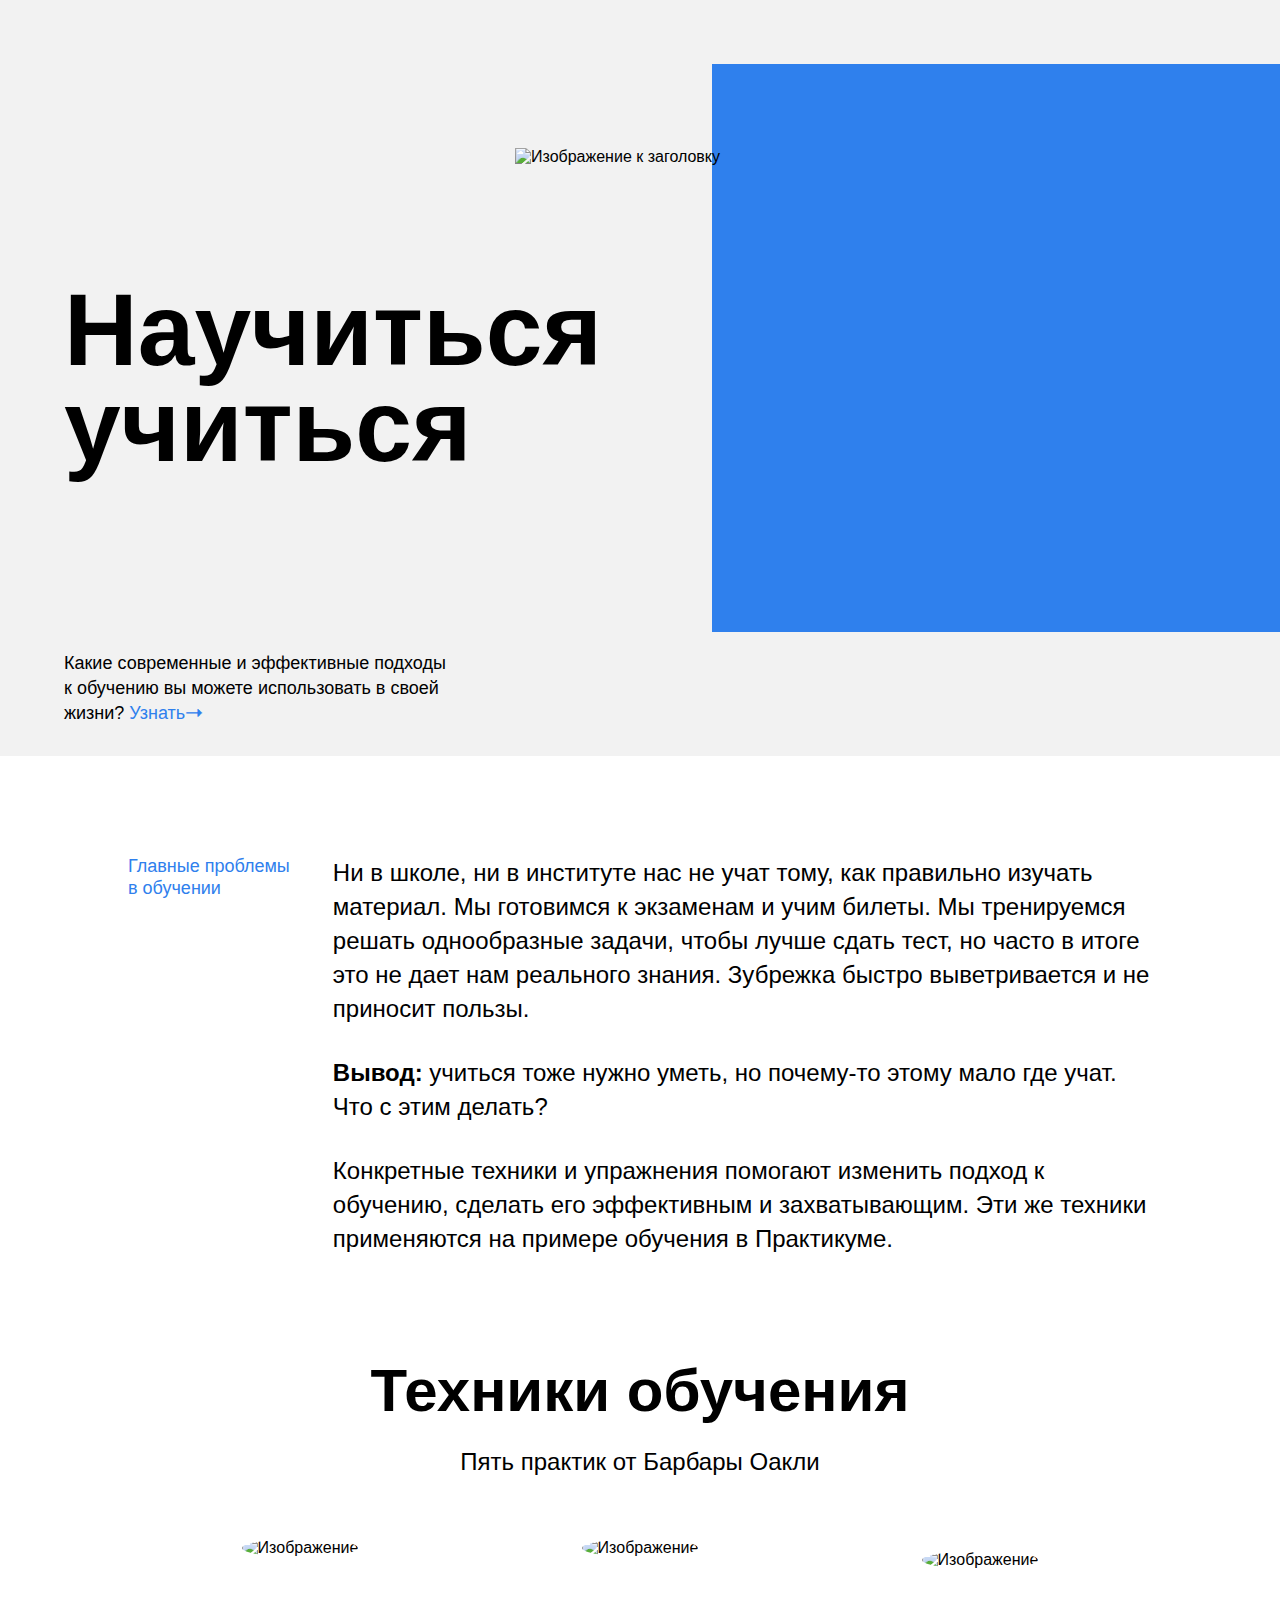
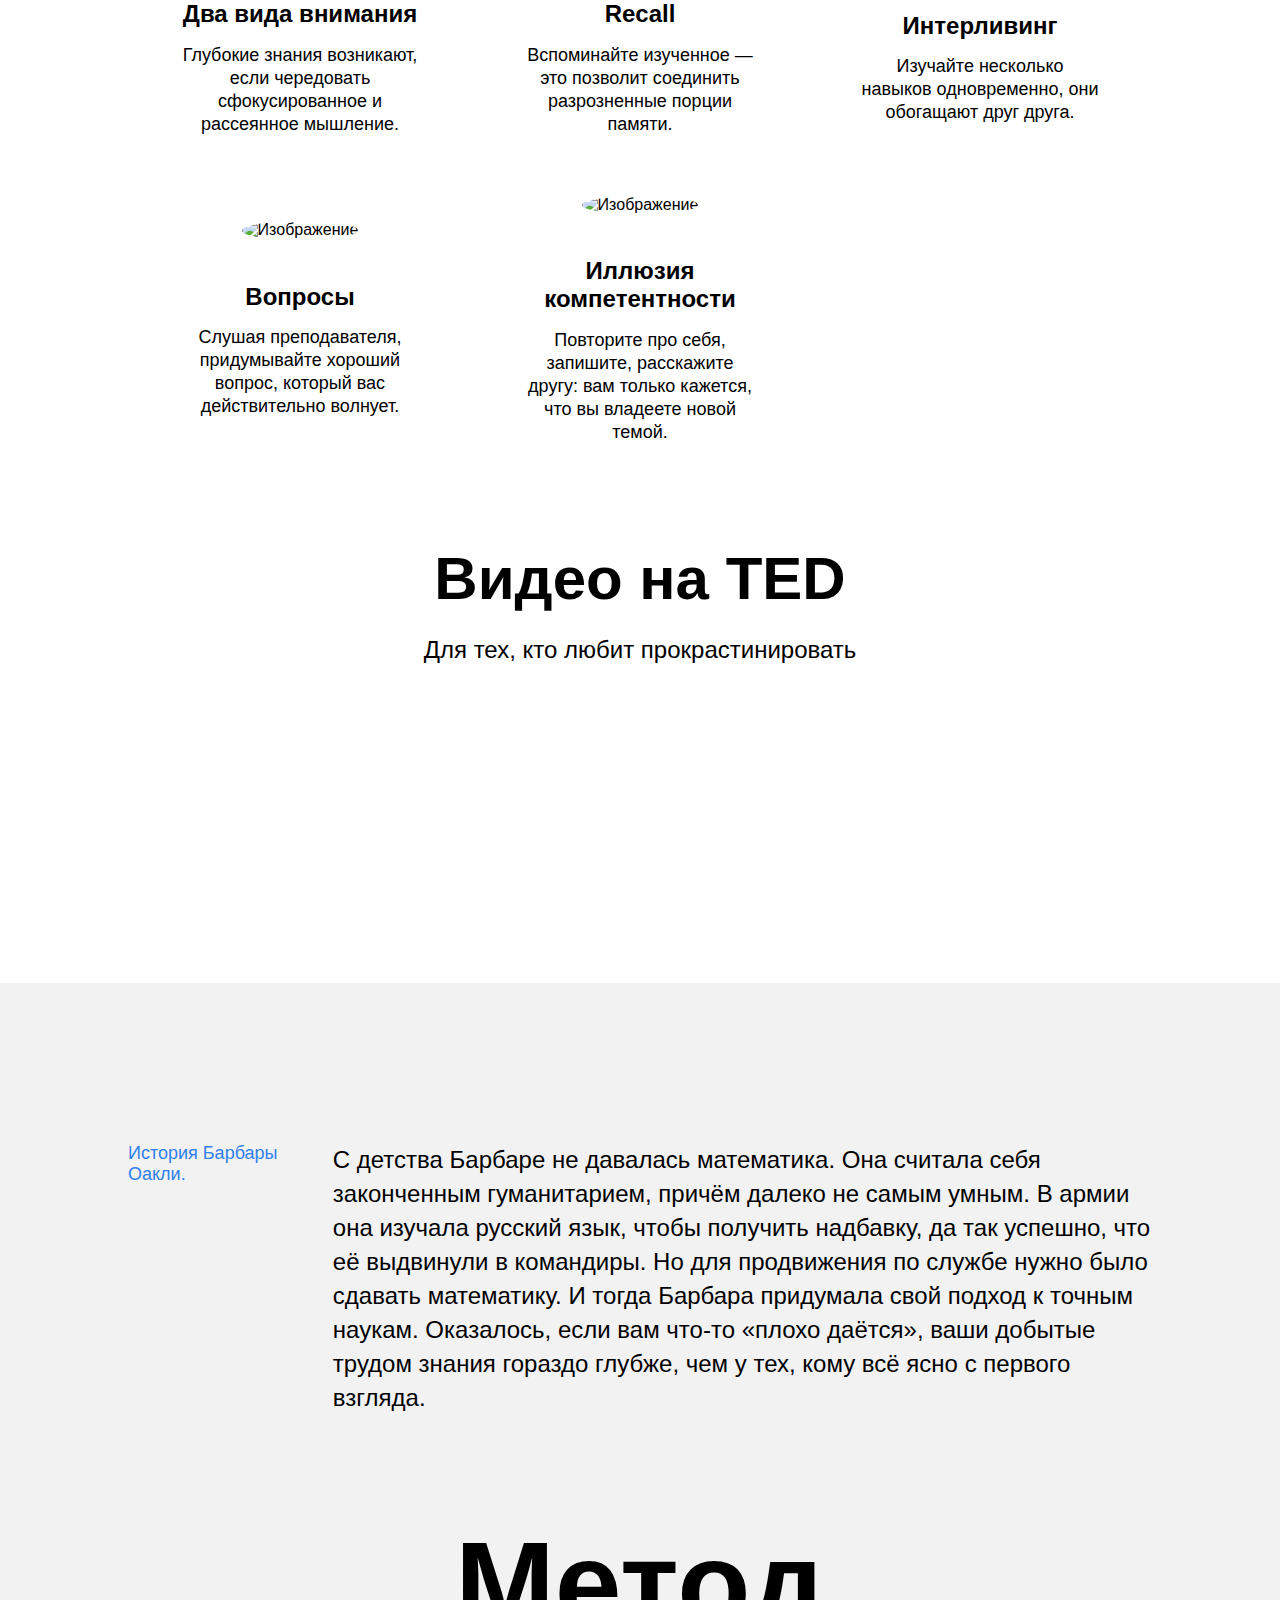
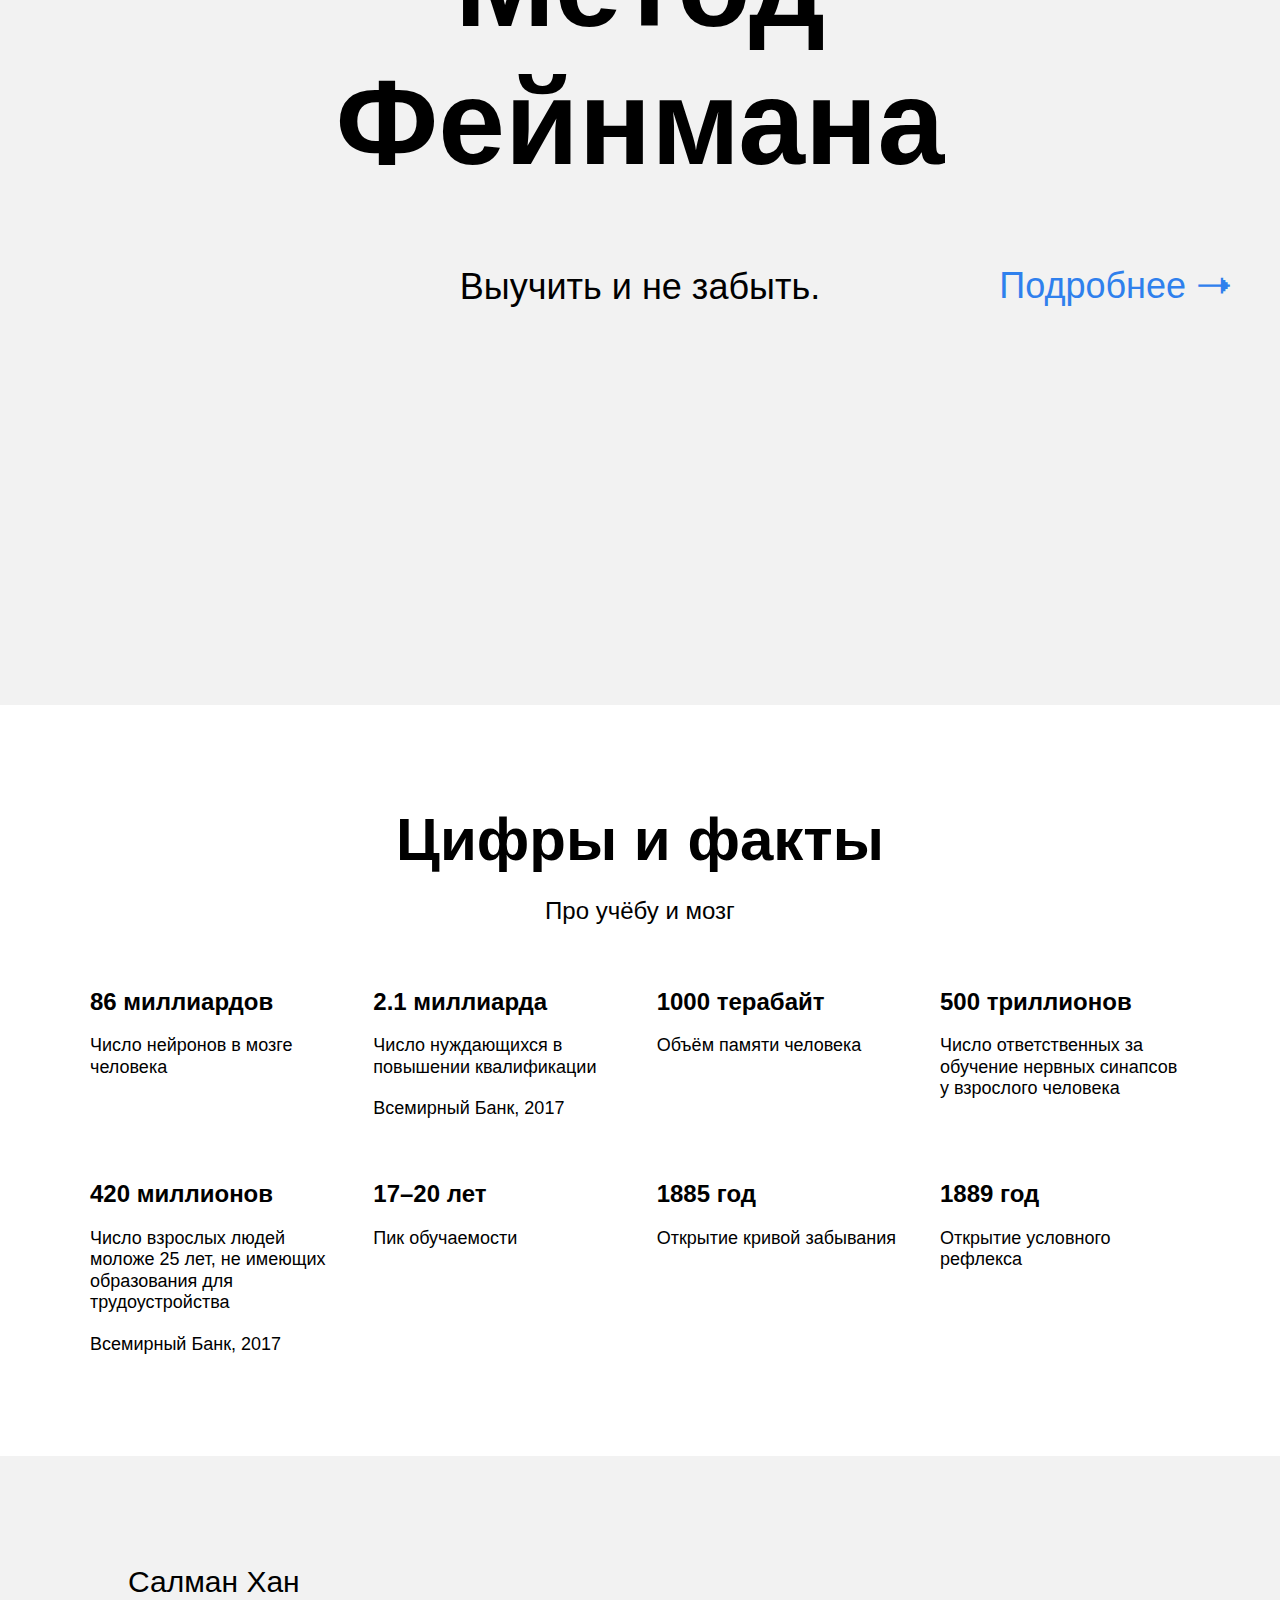
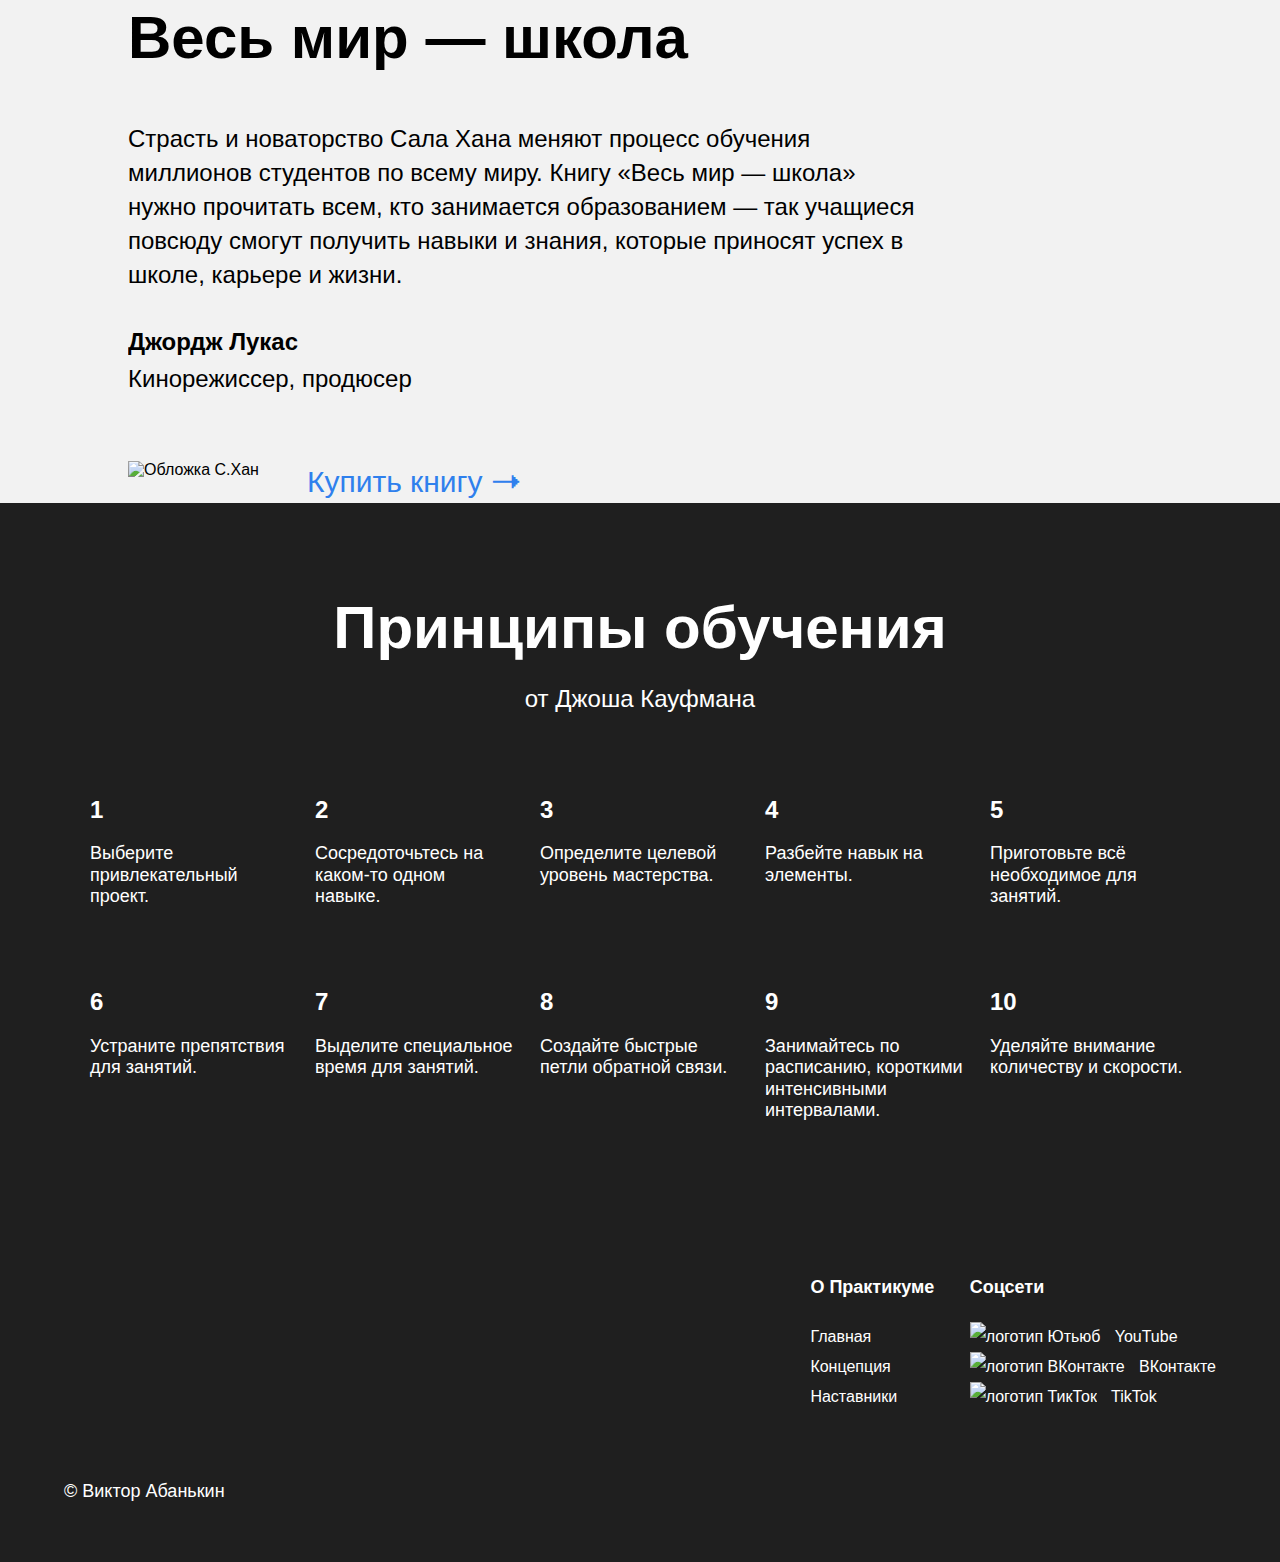
==== pages/index.html @ 1af1bafb "added animation, blocks: techniques, video, oakley & khan" ====
<!DOCTYPE html>
<html lang="ru">
<head>
  <meta charset="UTF-8">
  <meta name="viewport" content="width=device-width, initial-scale=1.0">
  <meta name="description" content="Принципы и методы изучения материала">
  <meta name="keyword" content="html, css">
  <meta name="author" content="Виктория Матынян">
  <link rel="stylesheet" href="../styles/index.css">
  <title>Научиться учиться</title>
</head>
<body>
  <div class="page">
    <header class="header">
      <div class="logo logo_place_header"></div>
      <h1 class="header__title">Научиться учиться</h1>
      <p class="header__subtitle">Какие современные и эффективные подходы к обучению вы можете использовать в
      своей жизни? <a href="#" class="header__link" target="_blank">Узнать🠒</a></p>
      <img src="../images/header-image.png" alt="Изображение к заголовку" class="header__main-illustration">
      <div class="header__square-pic rotation"></div>
    </header>
    <main class="content">
    <section class="description">
      <div class="two-columns">
        <h2 class="two-columns__brief">Главные проблемы в обучении</h2>
        <div class="two-columns__main-text">
        <p class="two-columns__paragraph">Ни в школе, ни в институте нас не учат тому, как правильно изучать материал. Мы готовимся к экзаменам и учим билеты. Мы тренируемся решать однообразные задачи, чтобы лучше сдать тест, но часто в итоге это не дает нам реального знания. Зубрежка быстро выветривается и не приносит пользы.</p>
        <p class="two-columns__paragraph"><span class="two-columns__span-accent">Вывод: </span>учиться тоже нужно уметь, но почему-то этому мало где учат. Что с этим делать?</p>
        <p class="two-columns__paragraph">Конкретные техники и упражнения помогают изменить подход к обучению, сделать его эффективным и захватывающим. Эти же техники применяются на примере обучения в Практикуме.</p>
        </div>
      </div>
    </section>
    <section class="techniques">
      <h2 class="section-title">Техники обучения</h2>
      <p class="section-subtitle">Пять практик от Барбары Оакли</p>
      <div class="cards">
        <div class="cards__item">
          <img src="../images/cards-attention.png" alt="Изображение" class="cards__image">
          <h3 class="cards__title">Два вида внимания</h3>
          <p class="cards__description">Глубокие знания возникают, если чередовать сфокусированное и рассеянное мышление.</p>
        </div>
        <div class="cards__item">
          <img src="../images/cards-recall.png" alt="Изображение" class="cards__image">
          <h3 class="cards__title">Recall</h3>
          <p class="cards__description">Вспоминайте изученное — это позволит соединить разрозненные порции памяти.</p>
        </div>
        <div class="cards__item">
          <img src="../images/cards-interliving.png" alt="Изображение" class="cards__image">
          <h3 class="cards__title">Интерливинг</h3>
          <p class="cards__description">Изучайте несколько навыков одновременно, они обогащают друг друга.</p>
        </div>
        <div class="cards__item">
          <img src="../images/cards-question.png" alt="Изображение" class="cards__image">
          <h3 class="cards__title">Вопросы</h3>
          <p class="cards__description">Слушая преподавателя, придумывайте хороший вопрос, который вас действительно волнует.</p>
        </div>
        <div class="cards__item">
          <img src="../images/cards-competence.png" alt="Изображение" class="cards__image">
          <h3 class="cards__title">Иллюзия компетентности</h3>
          <p class="cards__description">Повторите про себя, запишите, расскажите другу: вам только кажется, что вы владеете новой темой.</p>
        </div>
      </div>
    </section>
    <section class="video">
      <h2 class="section-title">Видео нa TED</h2>
      <p class="section-subtitle">Для тех, кто любит прокрастинировать</p>
      <div class="video__iframes">
        <iframe id="ytplayer" type="text/html" width="720" height="405"
  src="https://www.youtube.com/embed/5MgBikgcWnY" frameborder="0" allowfullscreen class="video__iframe"></iframe>
        <iframe id="ytplayer" type="text/html" width="515" height="316"
src="https://www.youtube.com/embed/arj7oStGLkU" frameborder="0" allowfullscreen class="video__iframe"></iframe>
      </div>
    </section>
    <section class="oakley">
      <div class="two-columns">
        <h2 class="two-columns__brief">История Барбары Оакли.</h2>
        <div class="two-columns__main-text">
        <p class="two-columns__paragraph">С детства Барбаре не давалась математика. Она считала себя законченным гуманитарием, причём далеко не самым умным. В армии она изучала русский язык, чтобы получить надбавку, да так успешно, что её выдвинули в командиры. Но для продвижения по службе нужно было сдавать математику. И тогда Барбара придумала свой подход к точным наукам. Оказалось, если вам что-то «плохо даётся», ваши добытые трудом знания гораздо глубже, чем у тех, кому всё ясно с первого взгляда.</p>
        </div>
      </div>
    </section>
    <section class="feynman">
      <h2 class="feynman__title">Метод Фейнмана</h2>
      <h3 class="feynman__subtitle">Выучить и не забыть.</h3>
      <a href="#" class="feynman__link" target="_blank">Подробнее 🠒</a>
    </section>
    <section class="digits">
      <h2 class="section-title">Цифры и факты</h2>
      <p class="section-subtitle">Про учёбу и мозг</p>
      <ul class="table">
        <li class="table__cell">
            <h3 class="table__heading">86 миллиардов</h3>
            <p class="table__text">Число нейронов в мозге человека</p>
        </li>
        <li class="table__cell">
          <h3 class="table__heading">2.1 миллиарда</h3>
          <p class="table__text">Число нуждающихся в повышении квалификации</p>
          <p class="table__text">Всемирный Банк, 2017</p>
        </li>
        <li class="table__cell">
          <h3 class="table__heading">1000 терабайт</h3>
          <p class="table__text">Объём памяти человека</p>
        </li>
        <li class="table__cell">
          <h3 class="table__heading">500 триллионов</h3>
          <p class="table__text">Число ответственных за обучение нервных синапсов у взрослого человека</p>
        </li>
        <li class="table__cell">
          <h3 class="table__heading">420 миллионов</h3>
          <p class="table__text">Число взрослых людей моложе 25 лет, не имеющих образования для трудоустройства</p>
          <p class="table__text">Всемирный Банк, 2017</p>
        </li>
        <li class="table__cell">
          <h3 class="table__heading">17–20 лет</h3>
          <p class="table__text">Пик обучаемости</p>
        </li>
        <li class="table__cell">
          <h3 class="table__heading">1885 год</h3>
          <p class="table__text">Открытие кривой забывания</p>
        </li>
        <li class="table__cell">
          <h3 class="table__heading">1889 год</h3>
          <p class="table__text">Открытие условного рефлекса</p>
        </li>
      </ul>
    </section>
    <section class="khan">
      <div class="khan__container">
        <p class="khan__author">Салман Хан</p>
        <h2 class="khan__title">Весь мир — школа</h2>
        <p class="khan__quote">Страсть и новаторство Сала Хана меняют процесс обучения миллионов студентов по всему миру. Книгу «Весь мир — школа» нужно прочитать всем, кто занимается образованием — так учащиеся повсюду смогут получить навыки и знания, которые приносят успех в школе, карьере и жизни.</p>
        <h3 class="khan__quote-author">Джордж Лукас</h3>
        <p class="khan__quote-author-subline">Кинорежиссер, продюсер</p>
        <div class="khan__book-container">
          <img src="../images/khan-book.jpg" alt="Обложка С.Хан" class="khan__book-pic">
          <a href="#" class="khan__buy-link" target="_blank">Купить книгу 🠒</a>
        </div>
      </div>

    </section>
    <section class="kaufman">
      <h2 class="section-title section-title_theme_dark">Принципы обучения</h2>
      <p class="section-subtitle section-subtitle_theme_dark">от Джоша Кауфмана</p>
      <ul class="table table_theme_dark">
        <li class="table__cell table__cell_theme_dark">
          <h3 class="table__heading table__heading_theme_dark">1</h3>
          <p class="table__text table__text_theme_dark">Выберите привлекательный проект.</p>
        </li>
        <li class="table__cell table__cell_theme_dark">
          <h3 class="table__heading table__heading_theme_dark">2</h3>
          <p class="table__text table__text_theme_dark">Сосредоточьтесь на каком-то одном навыке.</p>
        </li>
        <li class="table__cell table__cell_theme_dark">
          <h3 class="table__heading table__heading_theme_dark">3</h3>
          <p class="table__text table__text_theme_dark">Определите целевой уровень мастерства.</p>
        </li>
        <li class="table__cell table__cell_theme_dark">
          <h3 class="table__heading table__heading_theme_dark">4</h3>
          <p class="table__text table__text_theme_dark">Разбейте навык на элементы.</p>
        </li>
        <li class="table__cell table__cell_theme_dark">
          <h3 class="table__heading table__heading_theme_dark">5</h3>
          <p class="table__text table__text_theme_dark">Приготовьте всё необходимое для занятий.</p>
        </li>
        <li class="table__cell table__cell_theme_dark">
          <h3 class="table__heading table__heading_theme_dark">6</h3>
          <p class="table__text table__text_theme_dark">Устраните препятствия для занятий.</p>
        </li>
        <li class="table__cell table__cell_theme_dark">
          <h3 class="table__heading table__heading_theme_dark">7</h3>
          <p class="table__text table__text_theme_dark">Выделите специальное время для занятий.</p>
        </li>
        <li class="table__cell table__cell_theme_dark">
          <h3 class="table__heading table__heading_theme_dark">8</h3>
          <p class="table__text table__text_theme_dark">Создайте быстрые петли обратной связи.</p>
        </li>
        <li class="table__cell table__cell_theme_dark">
          <h3 class="table__heading table__heading_theme_dark">9</h3>
          <p class="table__text table__text_theme_dark">Занимайтесь по расписанию, короткими интенсивными интервалами.</p>
        </li>
        <li class="table__cell table__cell_theme_dark">
          <h3 class="table__heading table__heading_theme_dark">10</h3>
          <p class="table__text table__text_theme_dark">Уделяйте внимание количеству и скорости.</p>
        </li>
      </ul>
      <div class="kaufman__triangle rotation"></div>
    </section>
    <section class="resources">

    </section>
    </main>
    <footer class="footer">
      <div class="footer__columns">
        <div class="footer__column footer__column_content_copyright">
          <div class="logo logo_place_footer"></div>
          <p class="footer__author">&copy; Виктор Абанькин</p>
        </div>
        <div class="footer__column footer__column_content_info">
          <h2 class="footer__column-heading">О Практикуме</h2>
          <nav class="footer__column-links">
            <a href="#" class="footer__column-link" target="_blank">Главная</a>
            <a href="#" class="footer__column-link" target="_blank">Концепция</a>
            <a href="#" class="footer__column-link" target="_blank">Наставники</a>
          </nav>
        </div>
        <div class="footer__column footer__column_content_social">
          <h2 class="footer__column-heading">Соцсети</h2>
          <nav class="footer__column-links">
              <a href="https://www.youtube.com/@YandexPracticum" target="_blank" class="footer__column-link">
              <img src="../images/youtube-icon.svg" alt="логотип Ютьюб" class="footer__social-icon">
                YouTube</a>
              <a href="https://vk.com/yandex.praktikum" target="_blank" class="footer__column-link ">
              <img src="../images/vk_color_white.svg" alt="логотип ВКонтакте" class="footer__social-icon">
                ВКонтакте</a>
              <a href="#" target="_blank" class="footer__column-link">
              <img src="../images/tiktok-icon.svg" alt="логотип ТикТок" class="footer__social-icon">
                TikTok</a>
          </nav>
        </div>
      </div>
    </footer>
  </div>
</body>
</html>
---- styles/index.css ----
@import url(../vendor/normalize.css);
@import url(../blocks/page/page.css);
@import url(../blocks/header/header.css);
@import url(../blocks/logo/logo.css);
@import url(../blocks/logo/_place/logo_place_header.css);
@import url(../blocks/header/__title/header__title.css);
@import url(../blocks/header/__subtitle/header__subtitle.css);
@import url(../blocks/header/__link/header__link.css);
@import url(../blocks/header/__main-illustration/header__main-illustration.css);
@import url(../blocks/header/__square-pic/header__square-pic.css);
@import url(../blocks/rotation/rotation.css);
@import url(../blocks/description/description.css);
@import url(../blocks/two-columns/two-columns.css);
@import url(../blocks/two-columns/__brief/two-columns__brief.css);
@import url(../blocks/two-columns/__main-text/two-columns__main-text.css);
@import url(../blocks/two-columns/__paragraph/two-columns__paragraph.css);
@import url(../blocks/two-columns/__span-accent/two-columns__span-accent.css);
@import url(../blocks/techniques/techniques.css);
@import url(../blocks/cards/cards.css);
@import url(../blocks/cards/__item/cards__item.css);
@import url(../blocks/cards/__image/cards__image.css);
@import url(../blocks/cards/__title/cards__title.css);
@import url(../blocks/cards/__description/cards__description.css);
@import url(../blocks/video/video.css);
@import url(../blocks/video/__iframes/video__iframes.css);
@import url(../blocks/video/__iframe/video__iframe.css);
@import url(../blocks/oakley/oakley.css);
@import url(../blocks/feynman/feynman.css);
@import url(../blocks/feynman/__title/feynman__title.css);
@import url(../blocks/feynman/__subtitle/feynman__subtitle.css);
@import url(../blocks/feynman/__link/feynman__link.css);
@import url(../blocks/digits/digits.css);
@import url(../blocks/section-title/section-title.css);
@import url(../blocks/section-title/_theme/section-title_theme_dark.css);
@import url(../blocks/section-subtitle/section-subtitle.css);
@import url(../blocks/section-subtitle/_theme/section-subtitle_theme_dark.css);
@import url(../blocks/table/table.css);
@import url(../blocks/table/_theme/table_theme_dark.css);
@import url(../blocks/table/__cell/table__cell.css);
@import url(../blocks/table/__cell/_theme/table__cell_theme_dark.css);
@import url(../blocks/table/__heading/table__heading.css);
@import url(../blocks/table/__heading/_theme/table__heading_theme_dark.css);
@import url(../blocks/table/__text/table__text.css);
@import url(../blocks/table/__text/_theme/table__text_theme_dark.css);
@import url(../blocks/khan/khan.css);
@import url(../blocks/khan/__container/khan__container.css);
@import url(../blocks/khan/__author/khan__author.css);
@import url(../blocks/khan/__title/khan__title.css);
@import url(../blocks/khan/__quote/khan__quote.css);
@import url(../blocks/khan/__quote-author/khan__quote-author.css);
@import url(../blocks/khan/__quote-author-subline/khan__quote-author-subline.css);
@import url(../blocks/khan/__book-container/khan__book-container.css);
@import url(../blocks/khan/__book-pic/khan__book-pic.css);
@import url(../blocks/khan/__buy-link/khan__buy-link.css);
@import url(../blocks/kaufman/kaufman.css);
@import url(../blocks/kaufman/__triangle/kaufman__triangle.css);
@import url(../blocks/footer/footer.css);
@import url(../blocks/logo/_place/logo_place_footer.css);
@import url(../blocks/footer/__columns/footer__columns.css);
@import url(../blocks/footer/__column/footer__column.css);
@import url(../blocks/footer/__column/_content/footer__column_content_copyright.css);
@import url(../blocks/footer/__column/_content/footer__column_content_info.css);
@import url(../blocks/footer/__column/_content/footer__column_content_social.css);
@import url(../blocks/footer/__author/footer__author.css);
@import url(../blocks/footer/__column-heading/footer__column-heading.css);
@import url(../blocks/footer/__column-links/footer__column-links.css);
@import url(../blocks/footer/__column-link/footer__column-link.css);
@import url(../blocks/footer/__social-icon/footer__social-icon.css);
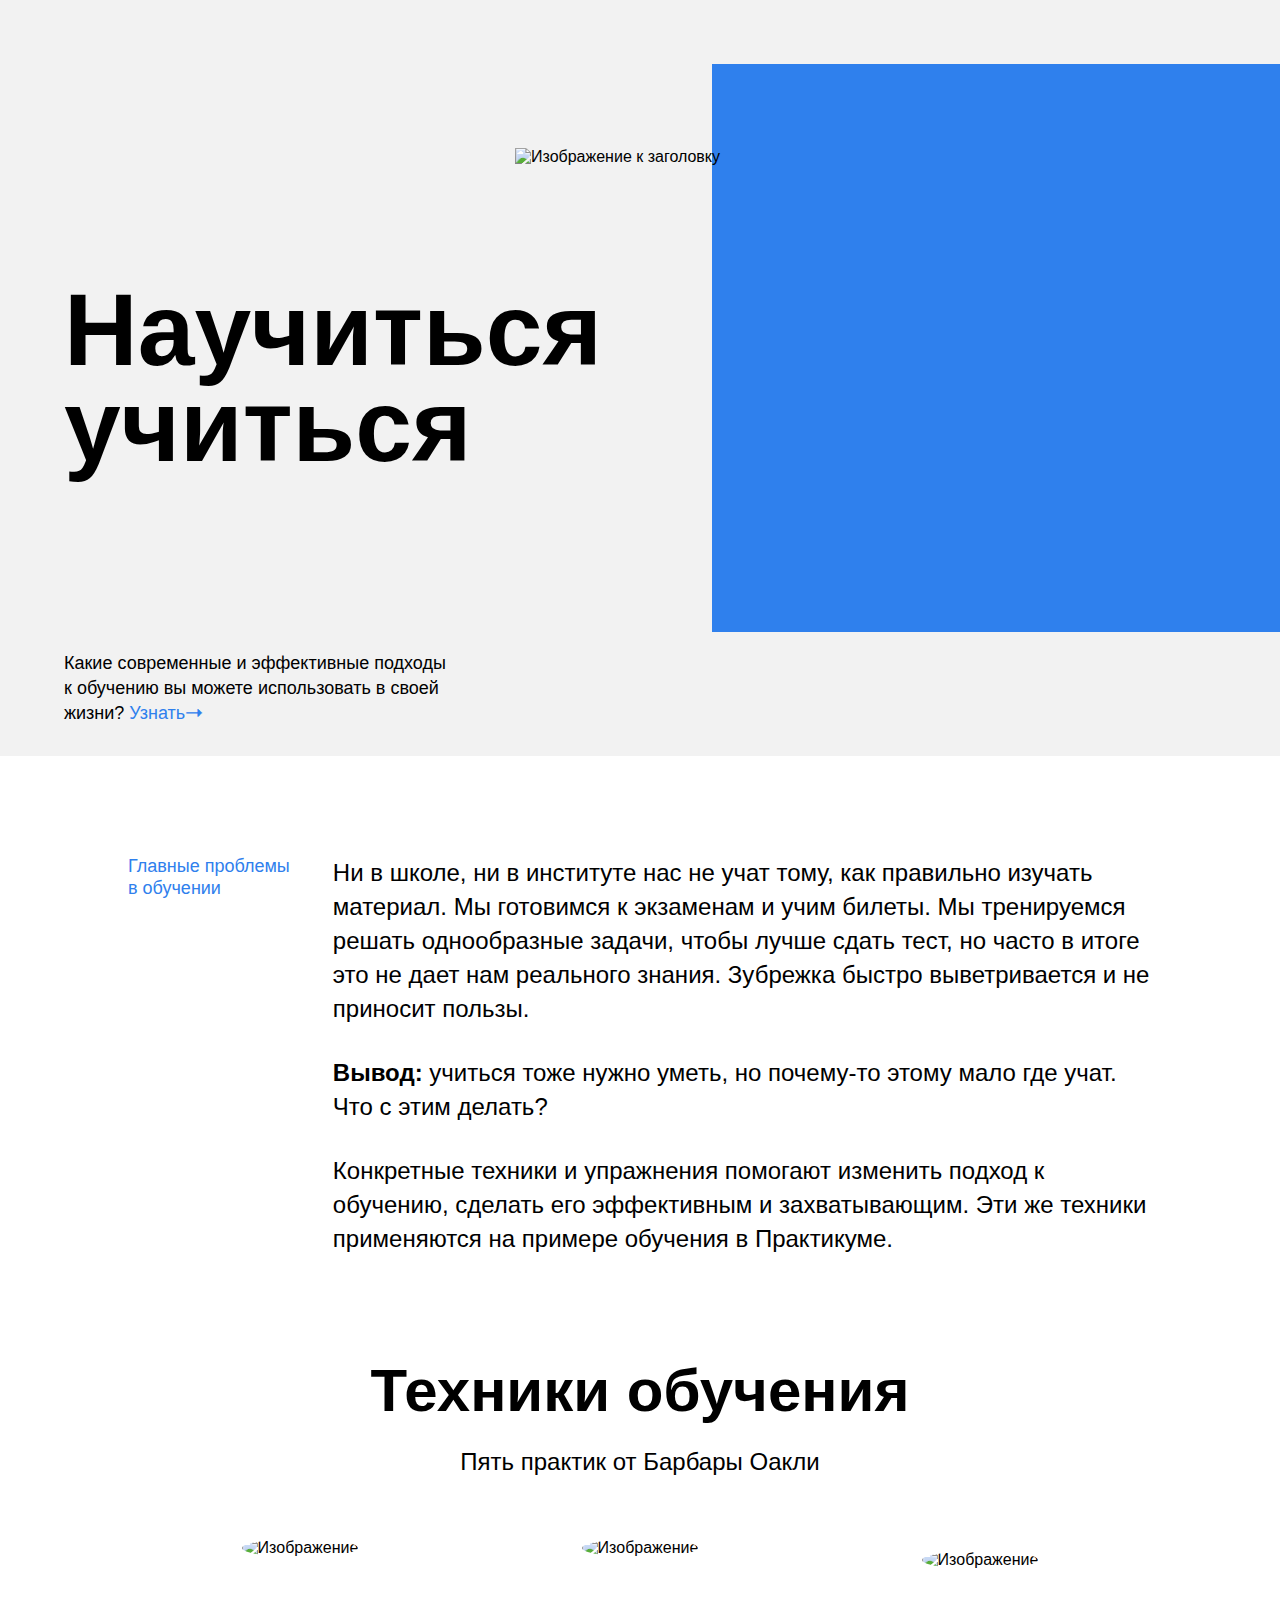
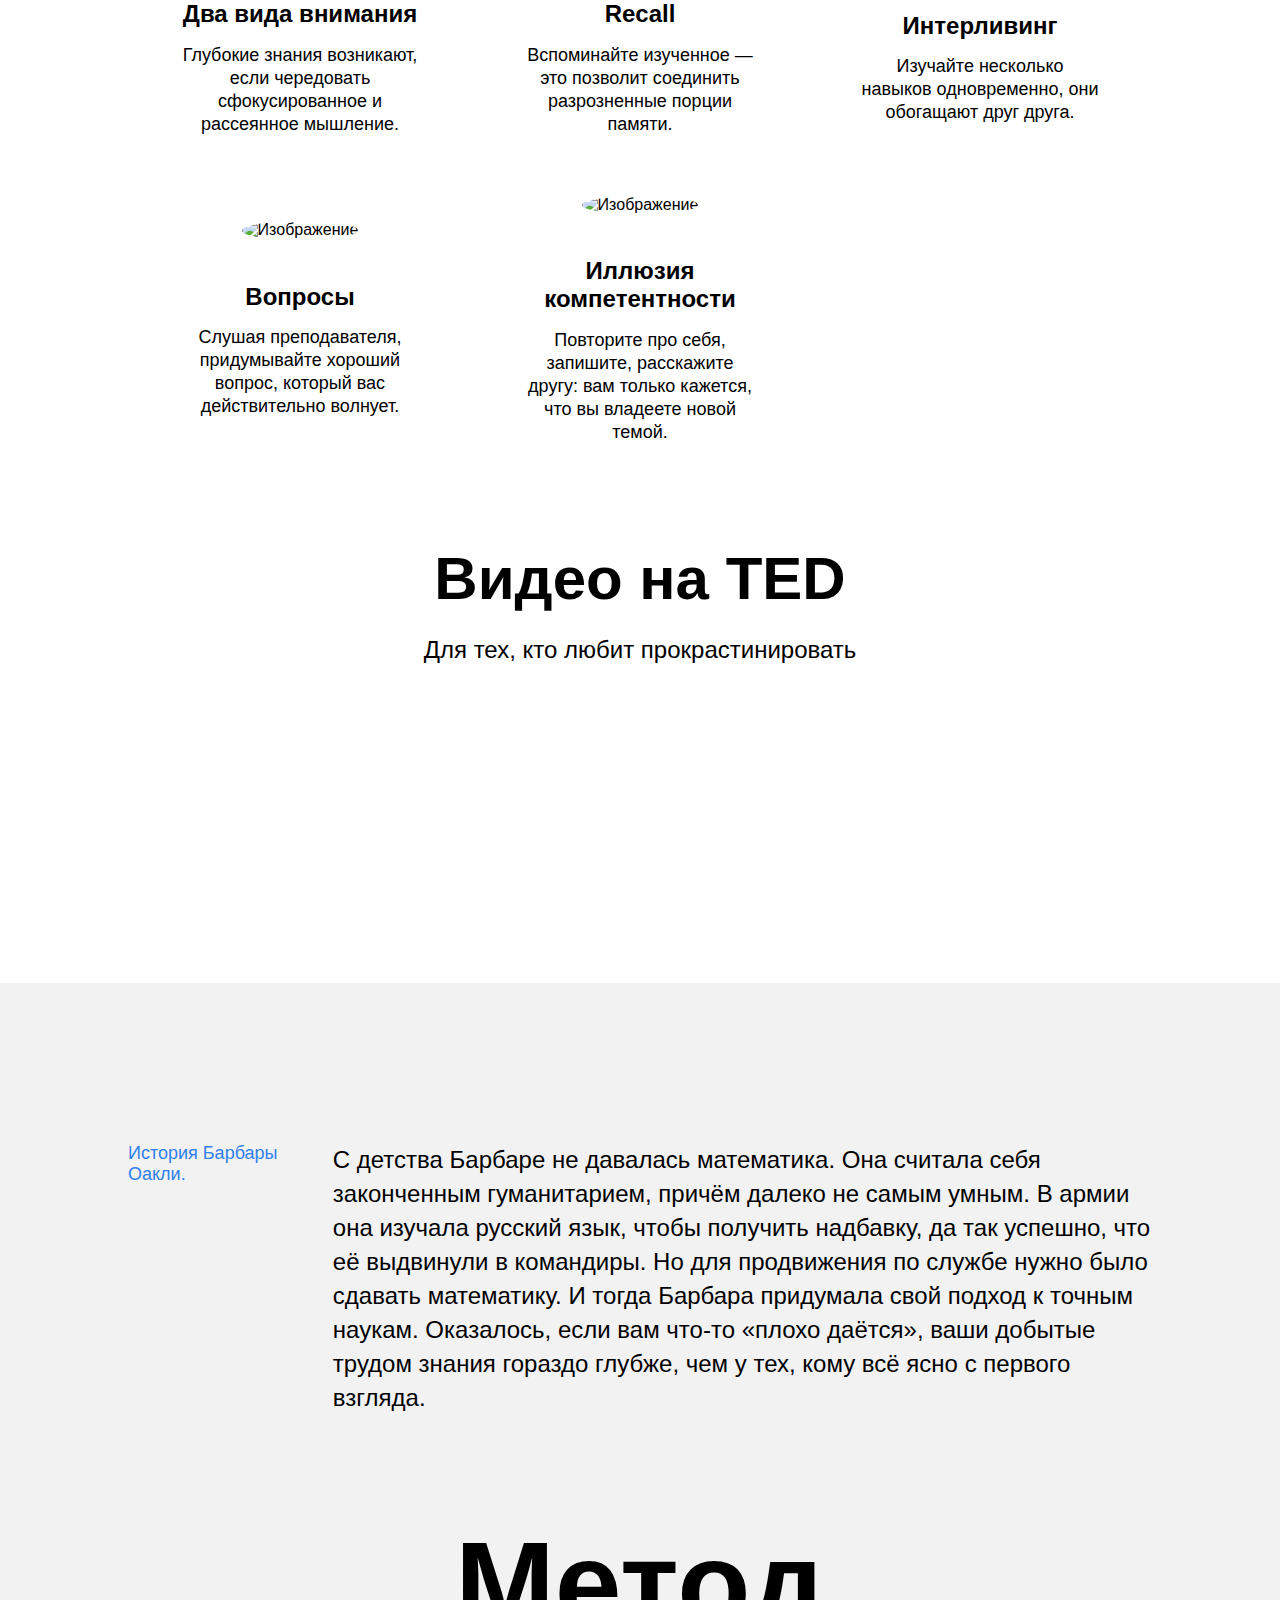
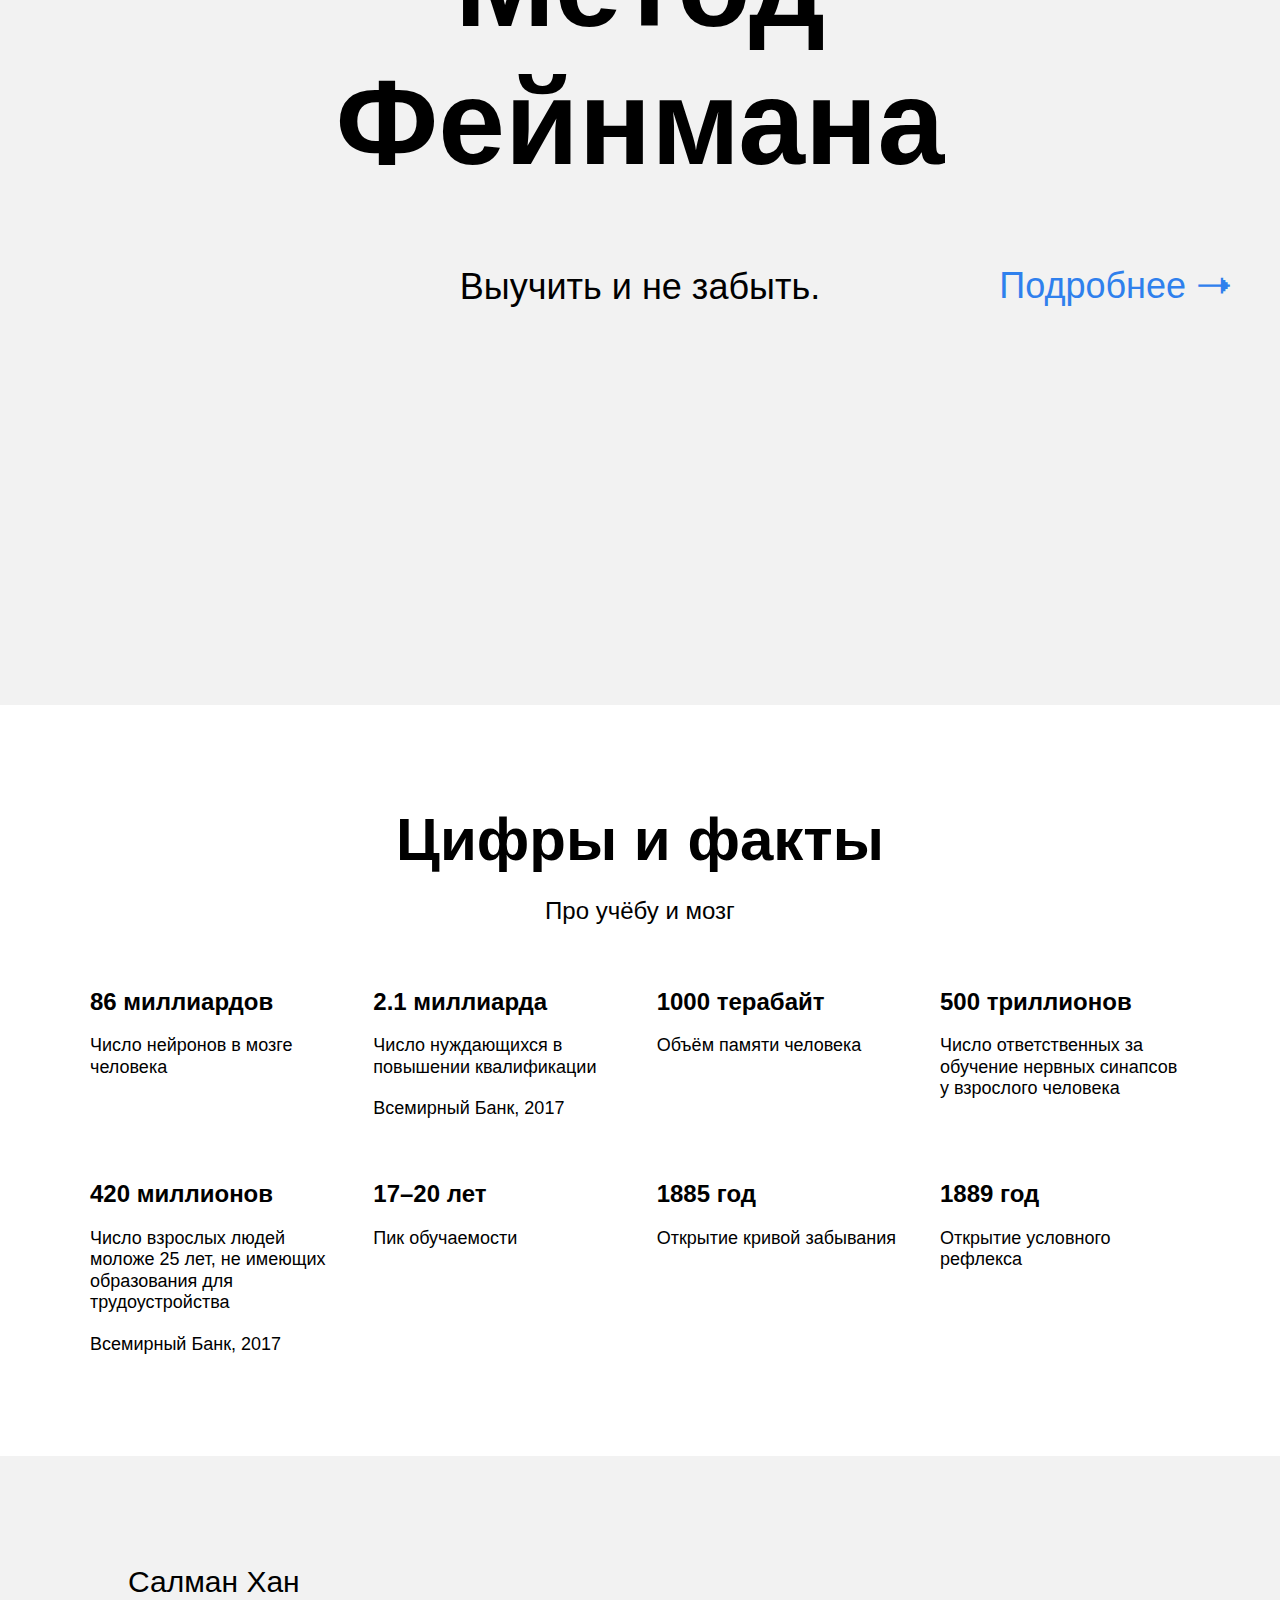
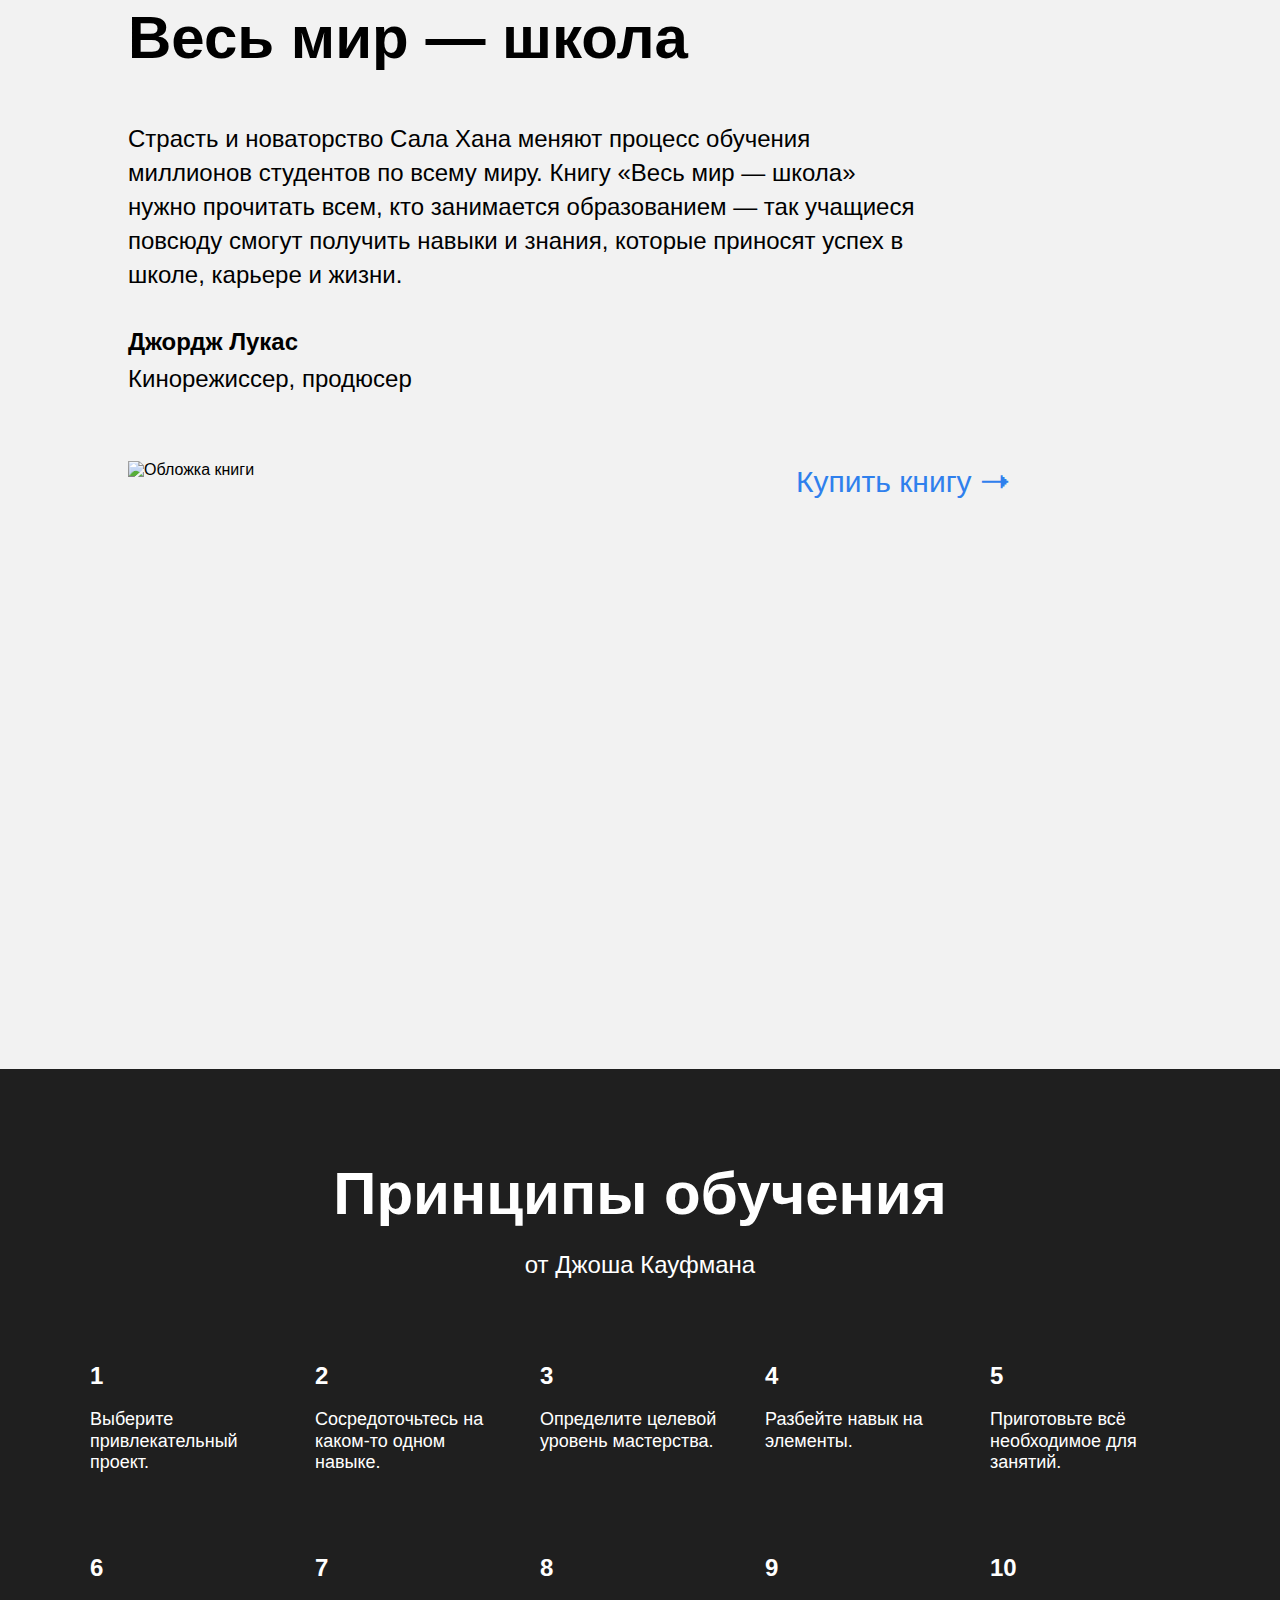
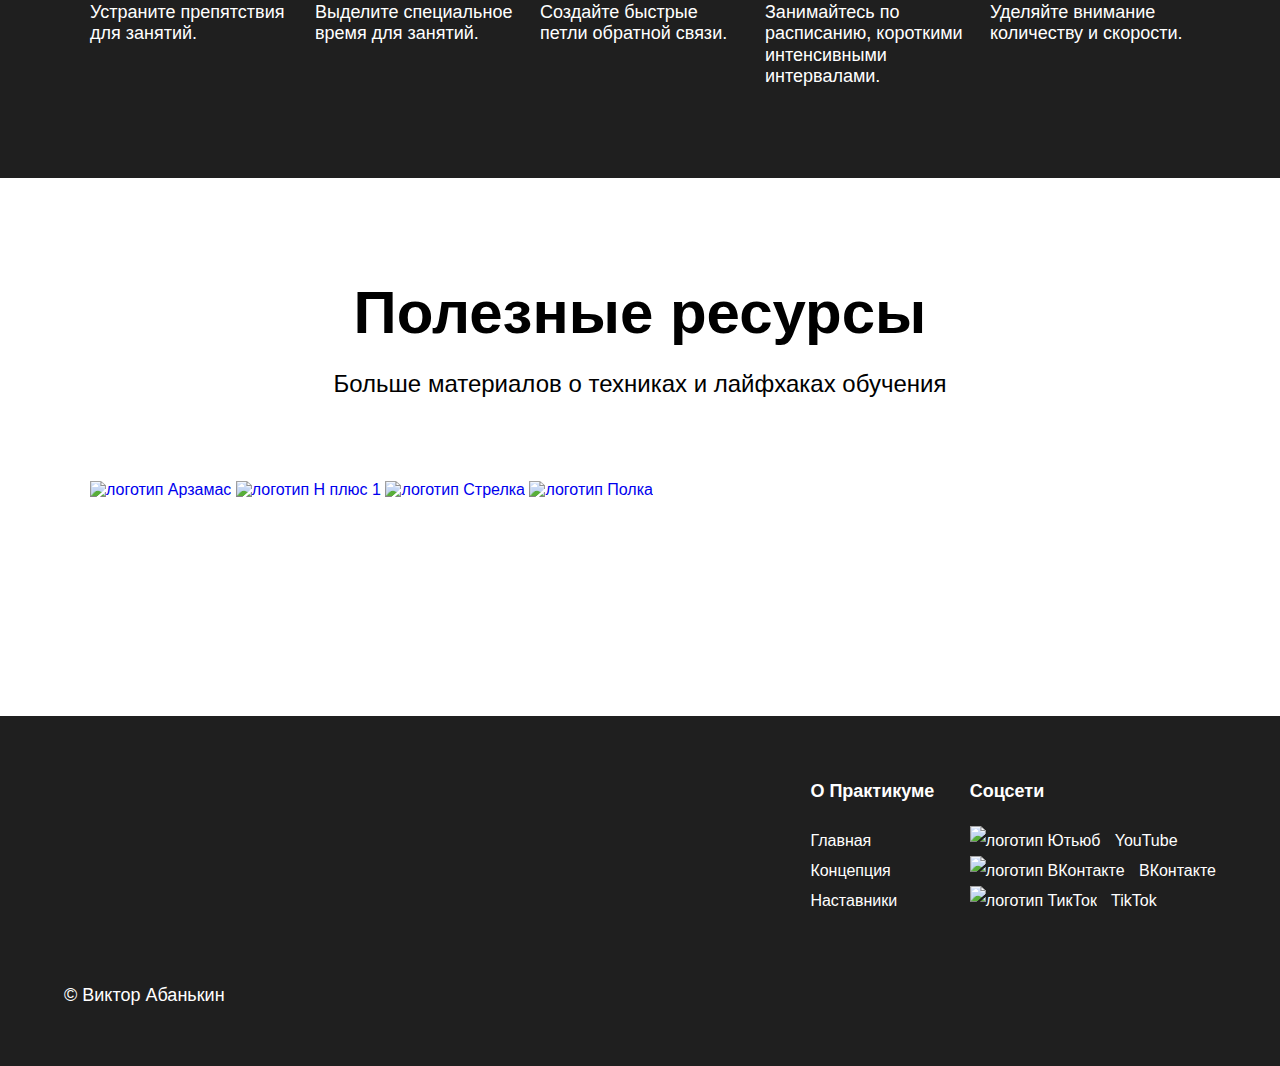
==== commit 742c7061: "added resources, corrected hkan and video blocks, updated README, finalized project" ====
--- a/pages/index.html
+++ b/pages/index.html
@@ -65,10 +65,8 @@
       <h2 class="section-title">Видео нa TED</h2>
       <p class="section-subtitle">Для тех, кто любит прокрастинировать</p>
       <div class="video__iframes">
-        <iframe id="ytplayer" type="text/html" width="720" height="405"
-  src="https://www.youtube.com/embed/5MgBikgcWnY" frameborder="0" allowfullscreen class="video__iframe"></iframe>
-        <iframe id="ytplayer" type="text/html" width="515" height="316"
-src="https://www.youtube.com/embed/arj7oStGLkU" frameborder="0" allowfullscreen class="video__iframe"></iframe>
+        <iframe src="https://www.youtube.com/embed/5MgBikgcWnY" allowfullscreen class="video__iframe"></iframe>
+        <iframe src="https://www.youtube.com/embed/arj7oStGLkU" allowfullscreen class="video__iframe"></iframe>
       </div>
     </section>
     <section class="oakley">
@@ -132,11 +130,10 @@
         <h3 class="khan__quote-author">Джордж Лукас</h3>
         <p class="khan__quote-author-subline">Кинорежиссер, продюсер</p>
         <div class="khan__book-container">
-          <img src="../images/khan-book.jpg" alt="Обложка С.Хан" class="khan__book-pic">
+          <img src="../images/khan-book.jpg" alt="Обложка книги" class="khan__book-pic">
           <a href="#" class="khan__buy-link" target="_blank">Купить книгу 🠒</a>
         </div>
       </div>
-
     </section>
     <section class="kaufman">
       <h2 class="section-title section-title_theme_dark">Принципы обучения</h2>
@@ -186,7 +183,22 @@
       <div class="kaufman__triangle rotation"></div>
     </section>
     <section class="resources">
-
+      <h2 class="section-title">Полезные ресурсы</h2>
+      <p class="section-subtitle">Больше материалов о техниках и лайфхаках обучения</p>
+      <div class="resources__logo-zone">
+        <a href="#" target="_blank" class="resources__link">
+          <img src="../images/logo/resources-arzamas.svg" alt="логотип Арзамас" class="resources__logo">
+        </a>
+        <a href="#" target="_blank" class="resources__link">
+          <img src="../images/logo/resources-n1.svg" alt="логотип Н плюс 1" class="resources__logo">
+        </a>
+        <a href="#" target="_blank" class="resources__link">
+          <img src="../images/logo/resources-strelka.svg" alt="логотип Стрелка" class="resources__logo">
+        </a>
+        <a href="#" target="_blank" class="resources__link">
+          <img src="../images/logo/resources-polka.svg" alt="логотип Полка" class="resources__logo">
+        </a>
+      </div>
     </section>
     </main>
     <footer class="footer">
--- a/styles/index.css
+++ b/styles/index.css
@@ -54,6 +54,10 @@
 @import url(../blocks/khan/__buy-link/khan__buy-link.css);
 @import url(../blocks/kaufman/kaufman.css);
 @import url(../blocks/kaufman/__triangle/kaufman__triangle.css);
+@import url(../blocks/resources/resources.css);
+@import url(../blocks/resources/__logo-zone/resources__logo-zone.css);
+@import url(../blocks/resources/__logo/resources__logo.css);
+@import url(../blocks/resources/__link/resources__link.css);
 @import url(../blocks/footer/footer.css);
 @import url(../blocks/logo/_place/logo_place_footer.css);
 @import url(../blocks/footer/__columns/footer__columns.css);
